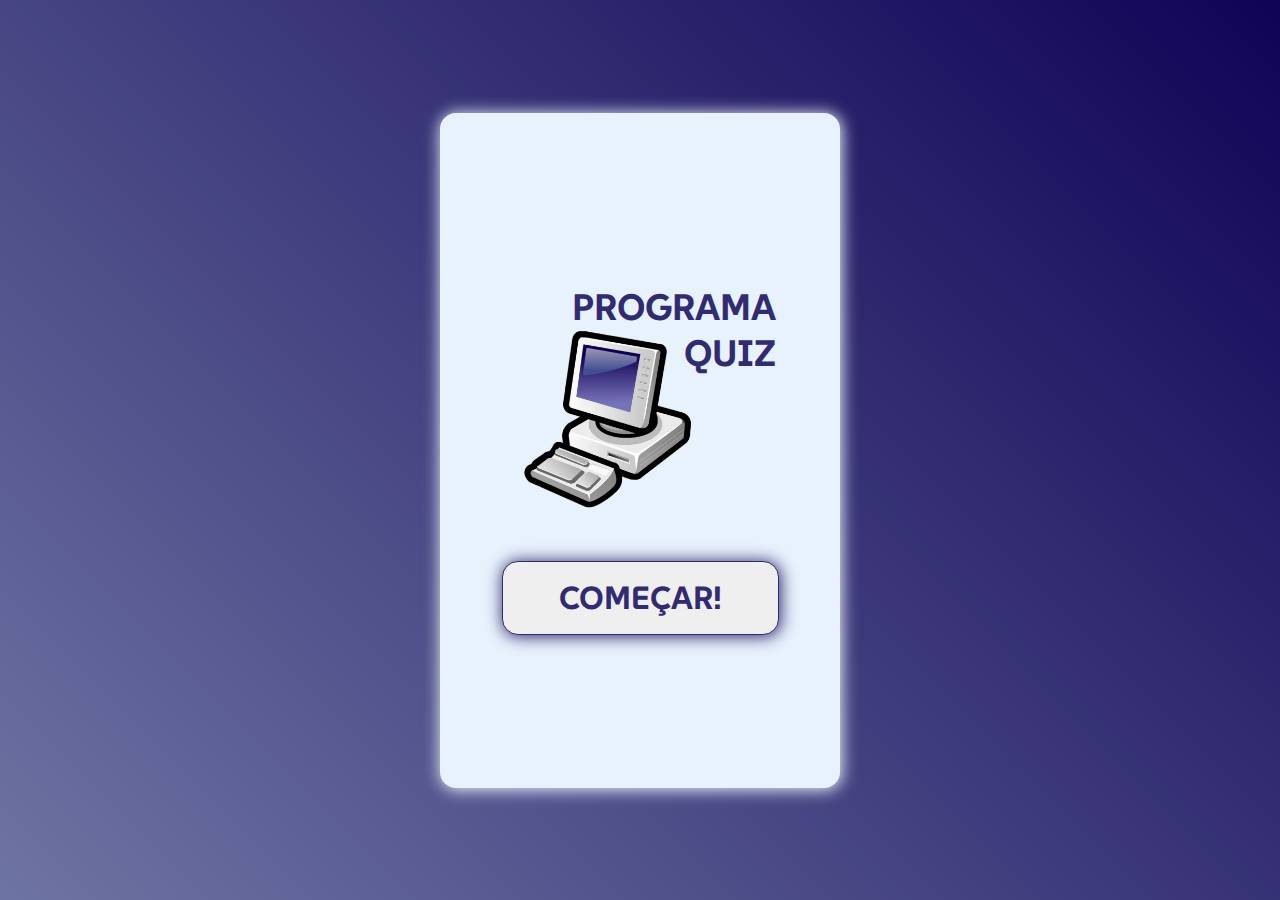
==== index.html @ a50905c8 "Initial commit" ====
<!DOCTYPE html>
<html lang="pt-Br">

<head>
    <meta charset="UTF-8">
    <meta name="viewport" content="width=device-width, initial-scale=1.0">
    <title>ProgramaQuiz</title>
    <!-- Styles -->
    <link rel="stylesheet" href="style.css">
    <!-- Scripts -->
    <script src="scripts.js" defer></script>
    <!-- Fonts -->
    <link rel="preconnect" href="https://fonts.googleapis.com">
    <link rel="preconnect" href="https://fonts.gstatic.com" crossorigin>
    <link href="https://fonts.googleapis.com/css2?family=SUSE:wght@100..800&display=swap" rel="stylesheet">
</head>

<body class="flex-center">
    <div class="app flex-column">
        <header>
            <img src="./img/desenho-computador.png" alt="">
            <h1>Programa<br>Quiz</h1>
        </header>
        <button id="start-btn">Começar!</button>
    </div>
    <div class="modal-bg flex-center hide">
        <div class="modal flex-center">
            <h2>Você <span id="resposta"></span></h2>
            <button id="next-btn">Continuar</button>
        </div>
    </div>
</body>

</html>
---- style.css ----
/* Conf. Gerais */
:root {
    --background-gradient: linear-gradient(45deg, #6e74a3, #0f0356);
    --background-app: hsl(210, 79%, 95%);
    --text-color: #312b71;
}


* {
    margin: 0;
    padding: 0;
    box-sizing: border-box;
    font-family: "SUSE", sans-serif;
}

.flex-center {
    display: flex;
    align-items: center;
    justify-content: center;
}

body {
    width: 100%;
    height: 100vh;
    background-image: var(--background-gradient);
}

.app {
    width: 400px;
    height: 75vh;
    background-color: var(--background-app);
    color: var(--text-color);
    box-shadow: 1px 1px 1rem 1px var(--background-app);
    border-radius: 1rem;
}

.flex-column {
    display: flex;
    flex-direction: column;
    align-items: center;
    justify-content: center;

}

header {
    width: 100%;
    display: flex;
    align-items: top;
    justify-content: center;
}

header img {
    width: 70%;
    margin: 1rem 0  0 -1rem;
}


header h1 {
    text-align: end;
    padding: 1.2rem 1rem 0 0;
    margin-left: -45%;
    text-transform: uppercase;
    font-size: 2.3rem;
}

#start-btn {
    padding: 1rem 3.5rem;
    font-size: 2rem;
    border-radius: 1rem;
    border: 1px solid var(--text-color);
    box-shadow: 1px 1px 1rem 1px var(--text-color);
    color: var(--text-color);
    text-transform: uppercase;
    font-weight: bolder;
}

.button-grid {
    width: 90%;
    display: grid;
    grid-template-columns: repeat(1, 1fr);
    gap: 1rem;
}

.modal-bg {
    position: absolute;
    top: 0;
    left: 0;
    width: 100%;
    height: 100vh;
    background-color: hsla(0, 0%, 0%, 0.5);
}

.modal {
    background-color: var(--background-app);
    flex-direction: column;
    border-radius: 1rem;
    padding: 2rem;
    gap: 1rem;
}

.hide {
    display: none;
}
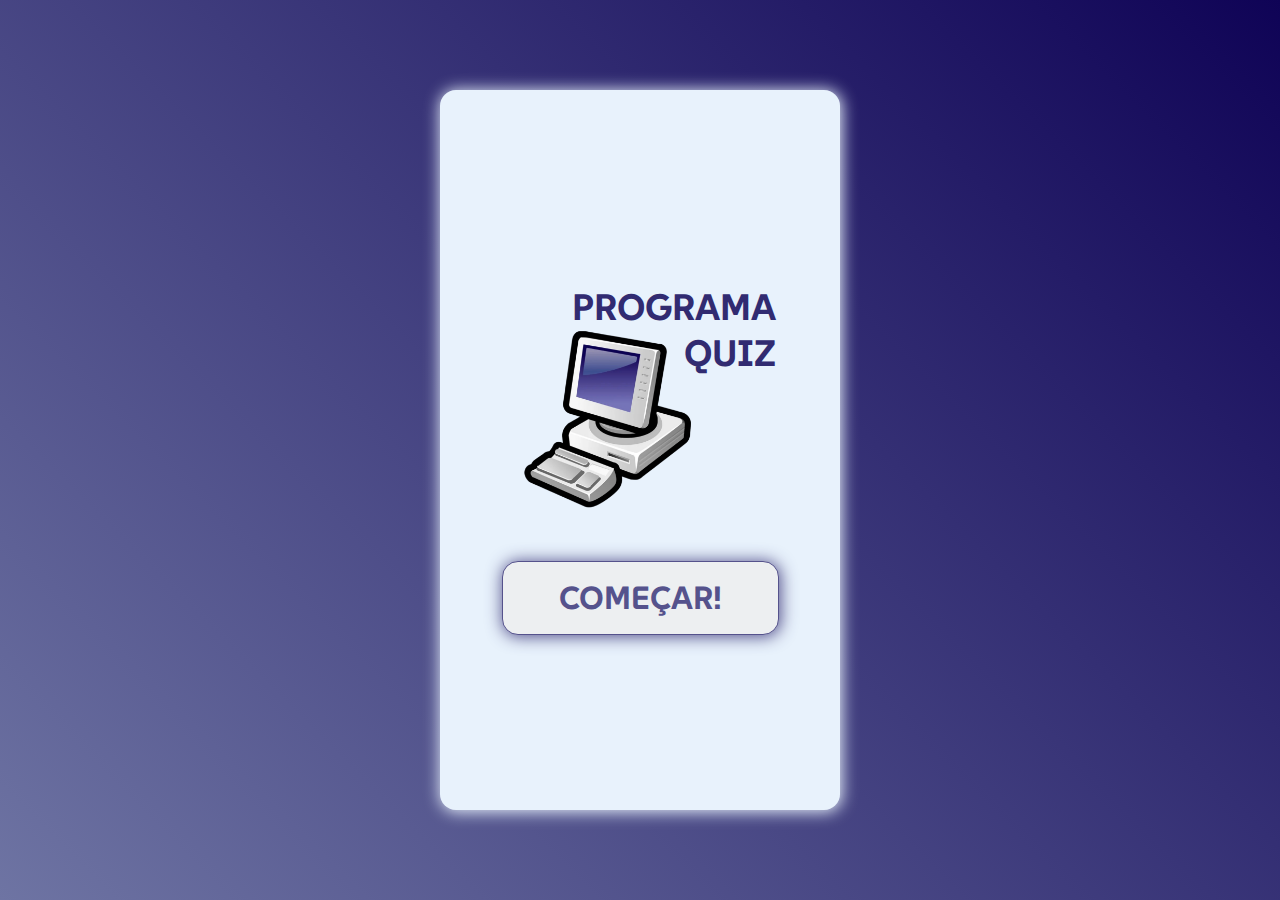
==== commit b346e4cd: "Styles Update 2.0" ====
--- a/index.html
+++ b/index.html
@@ -21,12 +21,12 @@
             <img src="./img/desenho-computador.png" alt="">
             <h1>Programa<br>Quiz</h1>
         </header>
-        <button id="start-btn">Começar!</button>
+        <button class="button" id="start-btn">Começar!</button>
     </div>
     <div class="modal-bg flex-center hide">
         <div class="modal flex-center">
-            <h2>Você <span id="resposta"></span></h2>
-            <button id="next-btn">Continuar</button>
+            <span id="resposta"></span>
+            <button class="button" id="next-btn">Continuar</button>
         </div>
     </div>
 </body>
--- a/style.css
+++ b/style.css
@@ -1,4 +1,3 @@
-/* Conf. Gerais */
 :root {
     --background-gradient: linear-gradient(45deg, #6e74a3, #0f0356);
     --background-app: hsl(210, 79%, 95%);
@@ -23,13 +22,14 @@
     width: 100%;
     height: 100vh;
     background-image: var(--background-gradient);
+    position: relative;
+    color: var(--text-color);
 }
 
 .app {
     width: 400px;
-    height: 75vh;
+    height: 80vh;
     background-color: var(--background-app);
-    color: var(--text-color);
     box-shadow: 1px 1px 1rem 1px var(--background-app);
     border-radius: 1rem;
 }
@@ -63,7 +63,23 @@
     font-size: 2.3rem;
 }
 
-#start-btn {
+header span {
+    font-size: 3rem;
+    margin-right: 1rem;
+}
+
+header h2 {
+    text-transform: uppercase;
+}
+
+.app h3 {
+    text-align: center;
+    margin: 0.5rem 0;
+    font-size: 1rem;
+    padding: 0 1rem;
+}
+
+.button {
     padding: 1rem 3.5rem;
     font-size: 2rem;
     border-radius: 1rem;
@@ -72,6 +88,14 @@
     color: var(--text-color);
     text-transform: uppercase;
     font-weight: bolder;
+    opacity: 0.8;
+    cursor: pointer;
+    transition: 0.5s;
+}
+
+.button:hover {
+    opacity: 1;
+    transform: scale(1.05);
 }
 
 .button-grid {
@@ -79,6 +103,23 @@
     display: grid;
     grid-template-columns: repeat(1, 1fr);
     gap: 1rem;
+}
+
+.button-grid button {
+    font-size: 0.7rem;
+    background-color: transparent;
+    min-width: 90%;
+    min-height: 3rem;
+    padding: 0.5rem;
+    cursor: pointer;
+    transition: 0.5s;
+    border-radius: 0.5rem;
+    border: 1px solid var(--text-color);
+}
+
+.button-grid button:hover {
+    transform: scale(1.05);
+    font-weight: bold;
 }
 
 .modal-bg {
@@ -91,13 +132,48 @@
 }
 
 .modal {
+    width: 350px;
     background-color: var(--background-app);
     flex-direction: column;
     border-radius: 1rem;
-    padding: 2rem;
+    padding: 2rem 0;
     gap: 1rem;
+    position: absolute;
+    top: calc(50vh - 70px);
+    animation: dropDown 0.5s;
+    transition: 0.5s;
+    box-shadow: 1px 1px 1rem 1px var(--text-color);
+}
+
+#next-btn {
+    font-size: 1rem;
+}
+
+#resposta {
+    font-size: 1.5rem;
+    text-align: center;
+    font-weight: bold;
+}
+
+#score {
+    font-size: 3rem;
+    text-transform: uppercase;
+}
+
+#reload-btn {
+    margin: 3rem 0;
 }
 
 .hide {
     display: none;
+}
+
+@keyframes dropDown {
+    from {
+        top: -100%;
+    }
+
+    to {
+        top: calc(50vh - 70px);
+    }
 }